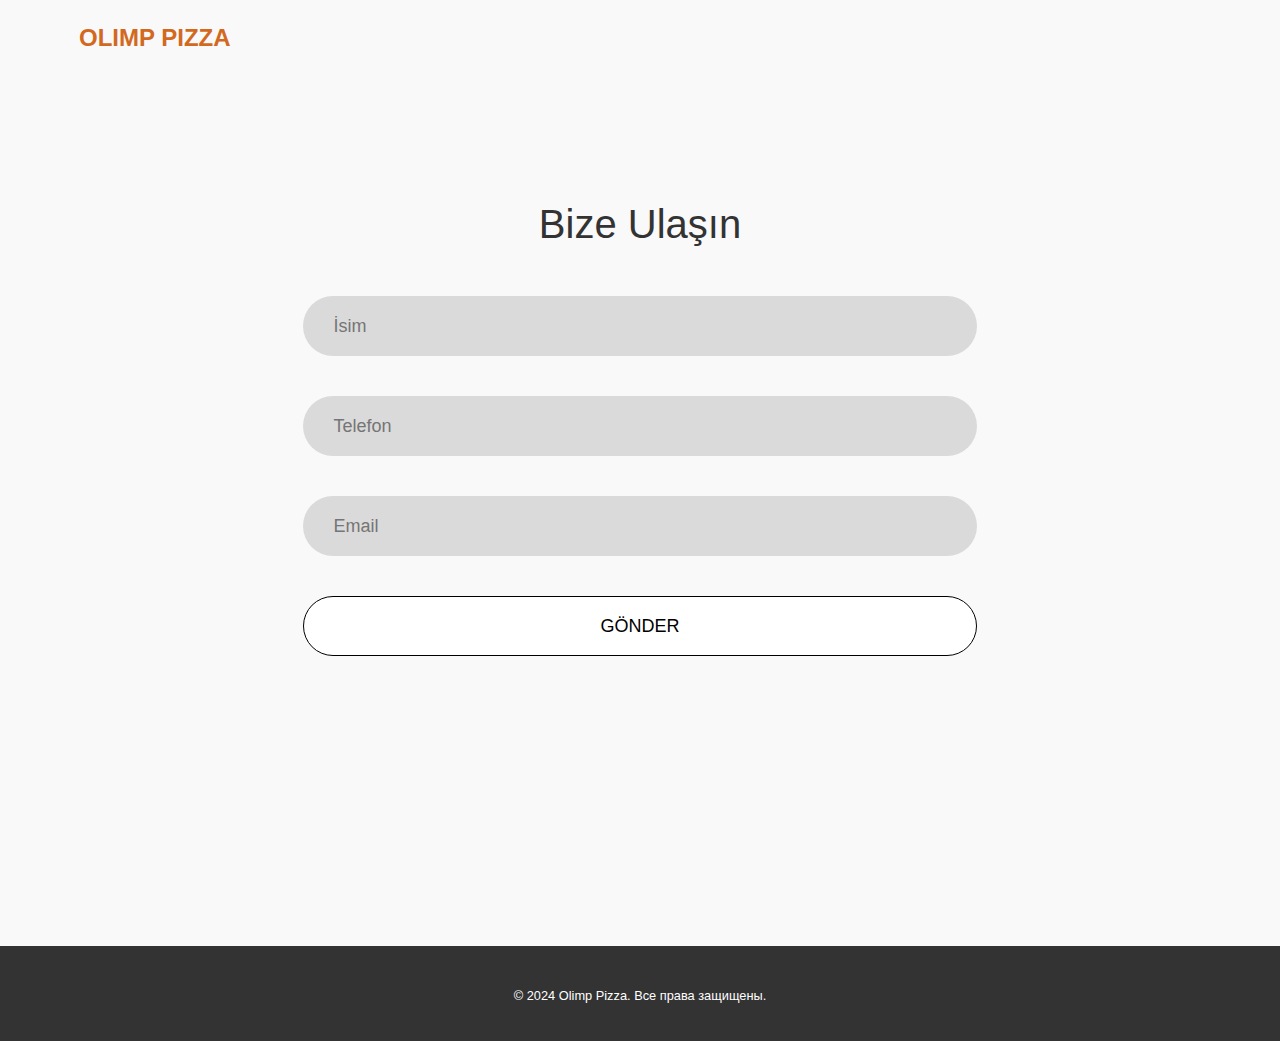
==== form.html @ 53976fcb "1" ====
<!DOCTYPE html>
<html lang="ru">
<head>
    <meta charset="UTF-8">
    <meta name="viewport" content="width=device-width, initial-scale=1.0">
    <meta name="description" content="OLIMP PIZZA  - доставка пиццы.">
    <title>OLIMP PIZZA</title>
    <link rel="apple-touch-icon" sizes="180x180" href="favicon/apple-touch-icon.png">
    <link rel="icon" type="image/png" sizes="32x32" href="favicon/favicon-32x32.png">
    <link rel="icon" type="image/png" sizes="16x16" href="favicon/favicon-16x16.png">
    <link rel="manifest" href="favicon/site.webmanifest">
    <link rel="stylesheet" href="css/bootstrap.min.css">
    <link rel="stylesheet" href="css/style.css">
</head>
<body>
<header>
    <div class="container d-flex justify-content-between head">
        <a href="index.html"><div class="logo">OLIMP PIZZA</div></a>
    </div>
</header>

<section id="grid" class="grid-section tariffs">
    <div class="container">
        <h1 class="check_text text-center">Bize Ulaşın</h1>
        <div class="contact_section2">
            <div class="form-contact">
                <div id="successMessage" class="success_message" style="display: none;">İstek başarıyla gönderildi!</div>
                <form id="contactForm">
                    <div class="input_wrapper">
                        <input type="text" class="address_text" placeholder="İsim" name="name" required>
                    </div>
                    <div class="input_wrapper">
                        <input type="tel" class="address_text" placeholder="Telefon" name="telephone" required>
                    </div>
                    <div class="input_wrapper">
                        <input type="email" class="address_text" placeholder="Email" name="email" required>
                    </div>
                    <button type="submit" class="sub_bt">GÖNDER</button>
                </form>
            </div>
        </div>
    </div>
</section>

<footer class="footer">
    <div class="container">
        <div class="footer-bottom">
            <p>&copy; 2024 Olimp Pizza. Все права защищены.</p>
        </div>
    </div>
</footer>

</body>
<script type="application/ld+json">
    {
        "@context": "https://schema.org",
        "@type": "Organization",
        "name": "Olimp",
        "url": "",
        "logo": "/favicon/favicon.ico"
    }
</script>
<script type="application/ld+json">
    {
        "@context": "https://schema.org",
        "@type": "WPHeader",
        "headline": "OLIMP PIZZA  - доставка пиццы.",
        "description": "OLIMP PIZZA  - доставка пиццы.",
        "url": "",
        "publisher": {
            "@type": "Organization",
            "name": "Olimp",
            "logo": {
                "@type": "ImageObject",
                "url": "/favicon/favicon.ico"
            }
        }
    }
</script>
<script type="application/ld+json">
    {
        "@context": "https://schema.org",
        "@type": "WebPage",
        "name": "Olimp",
        "description": "OLIMP PIZZA  - доставка пиццы.",
        "publisher": {
            "@type": "Organization",
            "name": "Olimp"
        },
        "license": "A license document that applies to this content, typically indicated by URL"
    }
</script>
<script type="application/ld+json">
    {
        "@context": "https://schema.org",
        "@type": "SiteNavigationElement",
        "name": "Main Navigation",
        "url": "",
        "hasPart": [
            {
                "@type": "WebPage",
                "name": "Home",
                "url": ""
            },
            {
                "@type": "WebPage",
                "name": "Privacy Policy",
                "url": "/policy.html"
            },
            {
                "@type": "WebPage",
                "name": "Terms of use",
                "url": "/terms.html"
            },
            {
                "@type": "WebPage",
                "name": "Tariffs",
                "url": "/tariffs.html"
            },
            {
                "@type": "WebPage",
                "name": "Form",
                "url": "/form.html"
            }
        ]
    }
</script>
</html>
---- css/style.css ----
* {
  margin: 0;
  padding: 0;
  box-sizing: border-box;
}

body {
  font-family: Arial, sans-serif;
  color: #ffffff;
  background-color: #ffffff;
}

header {
  position: absolute;
  top: 0;
  width: 100%;
  padding: 20px 0;
  z-index: 1000;
}
header ul {
  margin-bottom: 0;
}
.container {
  width: 90%;
  max-width: 1440px;
  margin: 0 auto;
  justify-content: space-between;
  align-items: center;
}

.logo {
  font-size: 24px;
  font-weight: bold;
  color: #D2691E;
}

.phone {
  font-size: 18px;
  color: #ffffff;
}

nav ul {
  list-style-type: none;
  display: flex;
}

nav ul li {
  margin-left: 20px;
}

nav ul li a {
  text-decoration: none;
  color: #ffffff;
  font-size: 16px;
  padding: 10px;
  transition: color 0.3s;
}

nav ul li a:hover {
  color: #D2691E;
}

/* Hero секция */
.hero {
  position: relative;
  height: 600px;
  background-image: url('../img/0.jpg');
  background-size: cover;
  background-position: center;
  display: flex;
  align-items: center;
  justify-content: center;
  text-align: center;
  color: #ffffff;
}

.overlay {
  position: absolute;
  top: 0;
  left: 0;
  right: 0;
  bottom: 0;
  background-color: rgba(0, 0, 0, 0.5);
}

.hero-content {
  position: relative;
  z-index: 2;
}

.hero h1 {
  font-size: 48px;
  margin-bottom: 20px;
}

.hero p {
  font-size: 24px;
  margin-bottom: 30px;
}
.pizza {
  background-image: url(../img/0.jpg);
  background-size: cover;
  background-position: center;
}
.cta-button {
  background-color: #D2691E;
  color: #ffffff;
  padding: 15px 30px;
  font-size: 18px;
  text-decoration: none;
  border-radius: 5px;
  transition: background-color 0.3s;
}

.cta-button:hover {
  background-color: #b2581a;
}

/* Секция Grid */
.grid-section {
  padding: 60px 0;
  background-color: #f9f9f9;
  color: #333333;
}

/* Центрируемый контент */
.grid-header {
  text-align: center;
  margin-bottom: 40px;
}

.grid-header h2 {
  color: #333333;
  font-size: 36px;
  margin-bottom: 10px;
}

.grid-header p {
  color: #777777;
  font-size: 18px;
}

/* Сетка с элементами */
.grid {
  display: grid;
  grid-template-columns: repeat(3, 1fr);
  gap: 20px;
}

.grid-item {
  background-color: #ffffff;
  border-radius: 10px;
  padding: 20px;
  text-align: center;
  box-shadow: 0 2px 10px rgba(0, 0, 0, 0.1);
}

.grid-item .icon {
  font-size: 40px;
  margin-bottom: 15px;
}

.grid-item h3 {
  font-size: 24px;
  margin-bottom: 10px;
  color: #333333;
}

.grid-item p {
  font-size: 16px;
  color: #777777;
  margin-bottom: 20px;
}

.grid-button {
  background-color: #90EE90;
  color: #333333;
  padding: 10px 20px;
  font-size: 16px;
  text-decoration: none;
  border-radius: 5px;
  transition: background-color 0.3s;
}

.grid-button:hover {
  background-color: #77dd77;
}

/* Адаптивность */
@media (max-width: 768px) {
  .grid {
    grid-template-columns: 1fr;
  }
  .head {
    flex-direction: column;
  }
  .hero h1 {
    font-size: 24px;
  }
  .hero p {
    font-size: 16px;
  }
}


/* Секция CTA */
.cta-section {
  background-color: #ffffff;
  padding: 40px 20px;
  border-radius: 10px;
  box-shadow: 0 2px 10px rgba(0, 0, 0, 0.1);
  margin-top: 40px;
}

.cta-content {
  display: flex;
  flex-direction: column;
  align-items: center;
  text-align: center;
}

.cta-content h2 {
  font-size: 32px;
  margin-bottom: 10px;
  color: #333333;
}

.cta-content p {
  font-size: 18px;
  color: #777777;
  margin-bottom: 20px;
}

.cta-buttons {
  display: flex;
  gap: 10px;
}

.cta-button {
  padding: 10px 20px;
  font-size: 16px;
  border-radius: 5px;
  text-decoration: none;
  transition: background-color 0.3s;
}

.cta-learn-more {
  background-color: #90EE90;
  color: #333333;
}

.cta-get-started {
  background-color: #6a5acd;
  color: #ffffff;
}

.cta-learn-more:hover {
  background-color: #77dd77;
}

.cta-get-started:hover {
  background-color: #483d8b;
}

/* Адаптивность */
@media (max-width: 768px) {
  .cta-content {
    text-align: center;
  }

  .cta-buttons {
    flex-direction: column;
    width: 100%;
  }

  .cta-button {
    width: 100%;
    text-align: center;
  }
}


/* Секция Testimonials */
.testimonials-section {
  padding: 60px 0;
  background-color: #f9f9f9;
  text-align: center;
}

.testimonials-section h2 {
  font-size: 36px;
  color: #333333;
  margin-bottom: 10px;
}

.testimonials-section p {
  font-size: 18px;
  color: #777777;
  margin-bottom: 40px;
}

.testimonials-grid {
  display: grid;
  grid-template-columns: repeat(3, 1fr);
  gap: 20px;
}

.testimonial-item {
  background-color: #ffffff;
  border-radius: 10px;
  padding: 20px;
  box-shadow: 0 2px 10px rgba(0, 0, 0, 0.1);
  text-align: left;
}

.stars {
  font-size: 24px;
  color: #6a5acd; /* Цвет звезд */
  margin-bottom: 15px;
}

.testimonial-item h3 {
  font-size: 24px;
  color: #333333;
  margin-bottom: 10px;
}

.testimonial-item p {
  font-size: 16px;
  color: #777777;
  margin-bottom: 20px;
}

.author {
  font-size: 14px;
  color: #555555;
  font-style: italic;
}

/* Адаптивность */
@media (max-width: 768px) {
  .testimonials-grid {
    grid-template-columns: 1fr;
  }
}





/* Основные стили футера */
.footer {
  background-color: #333;
  color: #fff;
  padding: 20px 0;
  text-align: center;
}

.footer .container {
  width: 80%;
  margin: 0 auto;
}

.footer-content {
  display: flex;
  justify-content: space-between;
  align-items: center;
}

.footer-contact {
  text-align: left;
}

.footer-contact h3 {
  margin-top: 0;
  font-size: 1.2em;
}

.footer-logo img {
  max-width: 150px;
  height: auto;
}

.footer-bottom {
  margin-top: 20px;
  font-size: 0.8em;
}


/*===== NAVBAR =====*/
.header_navbar {
  position: absolute;
  top: 0;
  left: 0;
  width: 100%;
  z-index: 99;
  -webkit-transition: all 0.3s ease-out 0s;
  -moz-transition: all 0.3s ease-out 0s;
  -ms-transition: all 0.3s ease-out 0s;
  -o-transition: all 0.3s ease-out 0s;
  transition: all 0.3s ease-out 0s;
}

.header a {
  color: #333;
}

.header a:hover, .hero a:hover {
  text-decoration: none;
}

.sticky {
  position: fixed;
  z-index: 999;
  background-color: #fff;
  -webkit-box-shadow: 0px 20px 50px 0px rgba(0, 0, 0, 0.05);
  -moz-box-shadow: 0px 20px 50px 0px rgba(0, 0, 0, 0.05);
  box-shadow: 0px 20px 50px 0px rgba(0, 0, 0, 0.05);
  -webkit-transition: all 0.3s ease-out 0s;
  -moz-transition: all 0.3s ease-out 0s;
  -ms-transition: all 0.3s ease-out 0s;
  -o-transition: all 0.3s ease-out 0s;
  transition: all 0.3s ease-out 0s;
}

.sticky .navbar {
  padding: 10px 0;
}

.navbar {
  align-items: center;
  -webkit-transition: all 0.3s ease-out 0s;
  -moz-transition: all 0.3s ease-out 0s;
  -ms-transition: all 0.3s ease-out 0s;
  -o-transition: all 0.3s ease-out 0s;
  transition: all 0.3s ease-out 0s;
}

.navbar h1 {
  white-space: nowrap;
  margin-right: 1rem;
  color: #8B0000;
  font-weight: bold;
}

.navbar a:hover {
  text-decoration: none;
}

.tariffs {
  padding: 200px 0;
}

.navbar-brand {
  padding: 0;
}
header a {
  flex: 1;
}
.navbar-brand img {
  width: 60px;
}
.policy {
  padding-top: 150px;
}
.policy p {
  text-align: left;
}

.navbar-toggler {
  padding: 0;
}

.navbar-toggler .toggler-icon {
  width: 30px;
  height: 2px;
  background-color: #fff;
  display: block;
  margin: 5px 0;
  position: relative;
  -webkit-transition: all 0.3s ease-out 0s;
  -moz-transition: all 0.3s ease-out 0s;
  -ms-transition: all 0.3s ease-out 0s;
  -o-transition: all 0.3s ease-out 0s;
  transition: all 0.3s ease-out 0s;
}

.navbar-toggler.active .toggler-icon:nth-of-type(1) {
  -webkit-transform: rotate(45deg);
  -moz-transform: rotate(45deg);
  -ms-transform: rotate(45deg);
  -o-transform: rotate(45deg);
  transform: rotate(45deg);
  top: 7px;
}

.navbar-toggler.active .toggler-icon:nth-of-type(2) {
  opacity: 0;
}

.navbar-toggler.active .toggler-icon:nth-of-type(3) {
  -webkit-transform: rotate(135deg);
  -moz-transform: rotate(135deg);
  -ms-transform: rotate(135deg);
  -o-transform: rotate(135deg);
  transform: rotate(135deg);
  top: -7px;
}

@media only screen and (min-width: 768px) and (max-width: 991px) {
  .navbar-collapse {
    position: absolute;
    top: 100%;
    left: 0;
    width: 100%;
    background-color: #fff;
    z-index: 9;
    -webkit-box-shadow: 0px 15px 20px 0px rgba(34, 34, 34, 0.1);
    -moz-box-shadow: 0px 15px 20px 0px rgba(34, 34, 34, 0.1);
    box-shadow: 0px 15px 20px 0px rgba(34, 34, 34, 0.1);
    margin-top: 20px;
    padding: 5px 12px;
  }
}

@media (max-width: 767px) {
  .navbar-collapse {
    position: absolute;
    top: 100%;
    left: 0;
    width: 100%;
    background-color: #fff;
    z-index: 9;
    -webkit-box-shadow: 0px 15px 20px 0px rgba(34, 34, 34, 0.1);
    -moz-box-shadow: 0px 15px 20px 0px rgba(34, 34, 34, 0.1);
    box-shadow: 0px 15px 20px 0px rgba(34, 34, 34, 0.1);
    padding: 5px 12px;
  }
  .about-text, .delivery-text {
    width: 100%;
  }
  .about-image, .delivery-image {
    width: 100%;
    margin-right: 0px;
  }
  .h-135 {
    height: auto;
  }
  .policy {
    margin: 0 20px;
    padding-top: 150px;
  }
  .policy h1 {
    font-size: 1.5em;
  }
  .policy h2 {
    font-size: 1.2em;
  }
  .menu ul li {
    margin: 10px 15px;
  }

  .menu ul li a {
    color: #fff
  }

  .category-row {
    flex-direction: column;
  }

  .about-team, .beauty-glory {
    flex-direction: column;
  }

  .about-team img, .beauty-glory img {
    max-width: 100%;
  }

  .navbar-toggler {
    padding: 10px;
  }

  .navbar h1 {
    padding: 20px;
  }

  .navbar-brand img {
    width: 60px;
  }

  .img-about {
    width: 100% !important;
  }

  .advantage-row, .category-row {
    flex-direction: column;
  }

  .services-grid {
    display: flex;
    flex-direction: column;
  }

  .cta-btn {
    font-size: 14px;
  }

  .advantage-item, .category-card {
    width: 100%;
    margin: 10px 0;
  }

  .banner h1 {
    font-size: 16px;
  }

  .banner p {
    font-size: 12px;
  }

  .header-info p, .header-info a {
    font-size: 10px;
  }

  .tariffs .category-card {
    width: 100%;
  }

  .tariffs {
    padding: 80px 0;
  }
}

.navbar-nav .nav-item {
  margin-left: 45px;
  position: relative;
  white-space: nowrap;
}

nav ul li:hover a {
  color: #8B0000 !important;
  text-decoration: none;
}

.screen img {
  max-width: 250px;
}

@media only screen and (min-width: 992px) and (max-width: 1199px) {
  .navbar-nav .nav-item {
    margin-left: 30px;
  }
}

@media only screen and (min-width: 768px) and (max-width: 991px) {
  .navbar-nav .nav-item {
    margin: 0;
  }
}

@media (max-width: 767px) {
  .navbar-nav .nav-item {
    margin: 0;
  }

  .navbar h1 {
    font-size: 18px;
  }
}

.navbar-nav .nav-item a {
  font-size: 16px;
  font-weight: 600;
  color: #38424D;
  -webkit-transition: all 0.3s ease-out 0s;
  -moz-transition: all 0.3s ease-out 0s;
  -ms-transition: all 0.3s ease-out 0s;
  -o-transition: all 0.3s ease-out 0s;
  transition: all 0.3s ease-out 0s;
  padding: 5px 0;
  position: relative;
}

.navbar-nav .nav-item a::before {
  position: absolute;
  content: '';
  width: 0;
  height: 2px;
  background-color: #38424D;
  border-radius: 50px;
  left: 110%;
  left: 0;
  bottom: 0;
  -webkit-transition: all 0.3s ease-out 0s;
  -moz-transition: all 0.3s ease-out 0s;
  -ms-transition: all 0.3s ease-out 0s;
  -o-transition: all 0.3s ease-out 0s;
  transition: all 0.3s ease-out 0s;
}

@media only screen and (min-width: 768px) and (max-width: 991px) {
  .navbar-nav .nav-item a::before {
    display: none;
  }
}

@media (max-width: 767px) {
  .navbar-nav .nav-item a::before {
    display: none;
  }
}

@media only screen and (min-width: 768px) and (max-width: 991px) {
  .navbar-nav .nav-item a {
    display: block;
    padding: 4px 0;
  }
}

@media (max-width: 767px) {
  .navbar-nav .nav-item a {
    display: block;
    padding: 4px 0;
  }
}

.navbar-nav .nav-item.active > a::before, .navbar-nav .nav-item:hover > a::before {
  width: 100%;
}

.navbar-nav .nav-item:hover .sub-menu {
  top: 100%;
  opacity: 1;
  visibility: visible;
}

@media only screen and (min-width: 768px) and (max-width: 991px) {
  .navbar-nav .nav-item:hover .sub-menu {
    top: 0;
  }
}

@media (max-width: 767px) {
  .navbar-nav .nav-item:hover .sub-menu {
    top: 0;
  }

  .screen img {
    max-width: 100%;
  }
}

.navbar-nav .nav-item .sub-menu {
  width: 200px;
  background-color: #fff;
  -webkit-box-shadow: 0px 0px 20px 0px rgba(0, 0, 0, 0.1);
  -moz-box-shadow: 0px 0px 20px 0px rgba(0, 0, 0, 0.1);
  box-shadow: 0px 0px 20px 0px rgba(0, 0, 0, 0.1);
  position: absolute;
  top: 110%;
  left: 0;
  opacity: 0;
  visibility: hidden;
  -webkit-transition: all 0.3s ease-out 0s;
  -moz-transition: all 0.3s ease-out 0s;
  -ms-transition: all 0.3s ease-out 0s;
  -o-transition: all 0.3s ease-out 0s;
  transition: all 0.3s ease-out 0s;
}

@media only screen and (min-width: 768px) and (max-width: 991px) {
  .navbar-nav .nav-item .sub-menu {
    position: relative;
    width: 100%;
    top: 0;
    display: none;
    opacity: 1;
    visibility: visible;
  }
}

@media (max-width: 767px) {
  .navbar-nav .nav-item .sub-menu {
    position: relative;
    width: 100%;
    top: 0;
    display: none;
    opacity: 1;
    visibility: visible;
  }
  .container1 {
    flex-direction: column;
  }
}

.navbar-nav .nav-item .sub-menu li {
  display: block;
}

.navbar-nav .nav-item .sub-menu li a {
  display: block;
  padding: 8px 20px;
  color: #4be46e;
}

.navbar-nav .nav-item .sub-menu li a.active, .navbar-nav .nav-item .sub-menu li a:hover {
  padding-left: 25px;
  color: #1E75D9;
}

.navbar-nav .sub-nav-toggler {
  display: none;
}

.form-contact {
  width: 60%;
}

@media only screen and (min-width: 768px) and (max-width: 991px) {
  .navbar-nav .sub-nav-toggler {
    display: block;
    position: absolute;
    right: 0;
    top: 0;
    background: none;
    color: #222;
    font-size: 18px;
    border: 0;
    width: 30px;
    height: 30px;
  }
}

@media (max-width: 767px) {
  .navbar-nav .sub-nav-toggler {
    display: block;
    position: absolute;
    right: 0;
    top: 0;
    background: none;
    color: #222;
    font-size: 18px;
    border: 0;
    width: 30px;
    height: 30px;
  }

  .form-contact {
    width: 80%;
  }
}

.navbar-nav .sub-nav-toggler span {
  width: 8px;
  height: 8px;
  border-left: 1px solid #222;
  border-bottom: 1px solid #222;
  -webkit-transform: rotate(-45deg);
  -moz-transform: rotate(-45deg);
  -ms-transform: rotate(-45deg);
  -o-transform: rotate(-45deg);
  transform: rotate(-45deg);
  position: relative;
  top: -5px;
}

.contact_section2 {
  width: 100%;
  height: auto;
  background-size: 100%;
  display: flex;
  justify-content: center;
  margin-bottom: 90px;
}

.input_bg {
  width: 60%;
  margin: 0 auto;
  text-align: center;
  margin-top: 100px;
}

.fact_text {
  width: 100%;
  float: left;
  font-size: 20px;
  color: #ffffff;
  text-align: center;
  text-transform: uppercase;
}

.address_text {
  width: 100%;
  float: left;
  font-size: 18px;
  color: #000;
  padding: 5px 20px 5px 30px;
  border-radius: 30px;
  border: 0px;
  background-color: #dadada;
  height: 60px;
  margin-top: 40px;
}

.sub_bt {
  width: 100%;
  color: black;
  background-color: #fff;
  font-size: 18px;
  border-radius: 30px;
  border: 1px solid black;
  height: 60px;
  margin-top: 40px;
  cursor: pointer;

}

.sub_bt:hover {
  color: #fff;
  background-color: black;
  border-color: #fff;
}

.h-80 {
  height: 80px;
  background-size: auto;
}

.courses-section h2 {
  text-align: center;
}
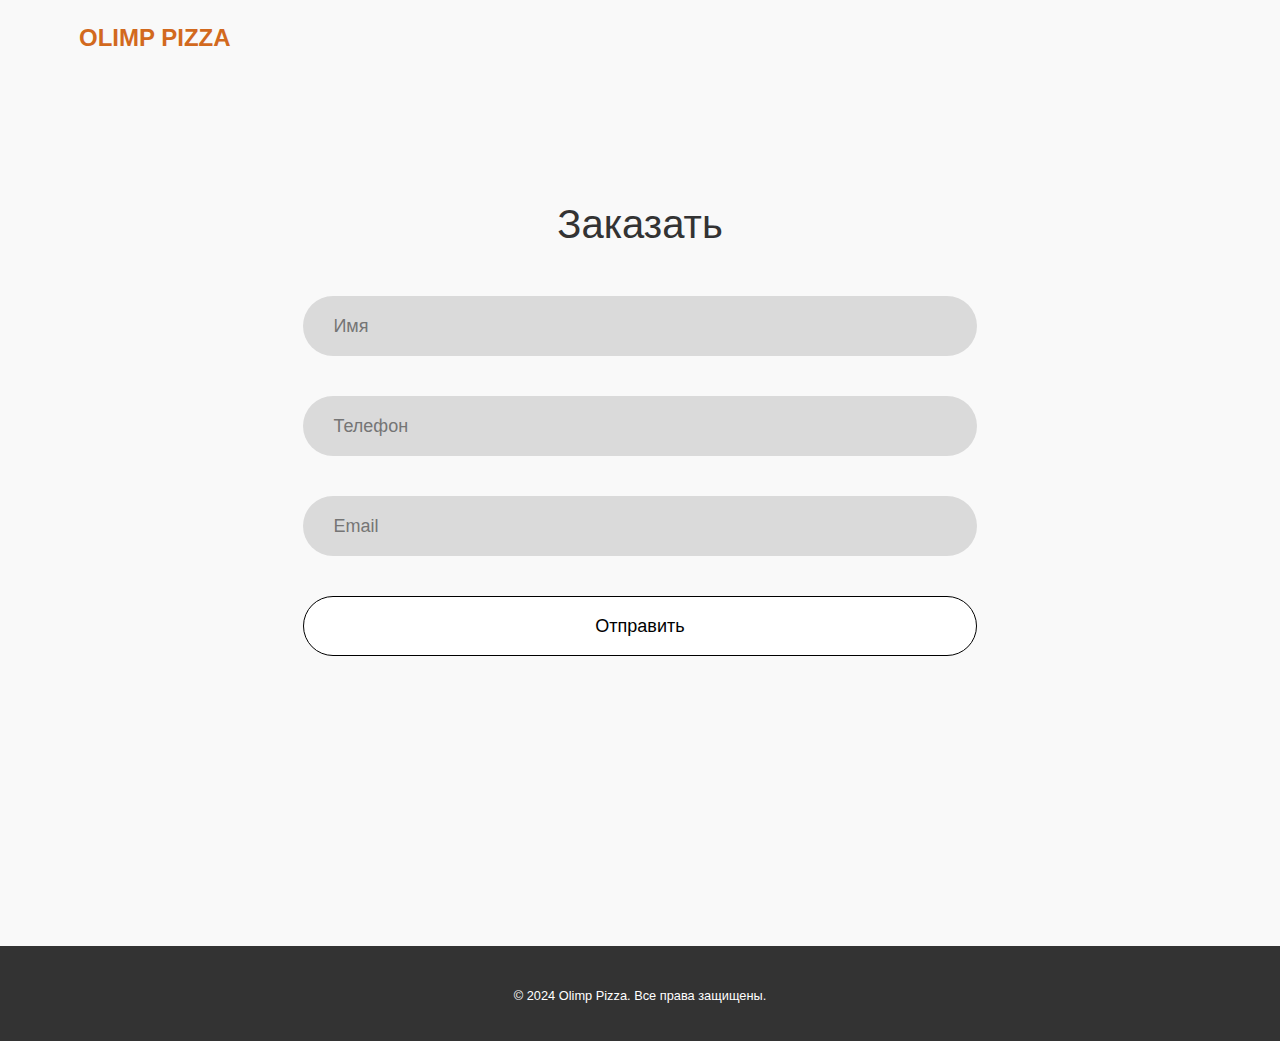
==== commit 3eb44700: "1" ====
--- a/form.html
+++ b/form.html
@@ -21,21 +21,20 @@
 
 <section id="grid" class="grid-section tariffs">
     <div class="container">
-        <h1 class="check_text text-center">Bize Ulaşın</h1>
+        <h1 class="check_text text-center">Заказать</h1>
         <div class="contact_section2">
             <div class="form-contact">
-                <div id="successMessage" class="success_message" style="display: none;">İstek başarıyla gönderildi!</div>
                 <form id="contactForm">
                     <div class="input_wrapper">
-                        <input type="text" class="address_text" placeholder="İsim" name="name" required>
+                        <input type="text" class="address_text" placeholder="Имя" name="name" required>
                     </div>
                     <div class="input_wrapper">
-                        <input type="tel" class="address_text" placeholder="Telefon" name="telephone" required>
+                        <input type="tel" class="address_text" placeholder="Телефон" name="telephone" required>
                     </div>
                     <div class="input_wrapper">
                         <input type="email" class="address_text" placeholder="Email" name="email" required>
                     </div>
-                    <button type="submit" class="sub_bt">GÖNDER</button>
+                    <button type="submit" class="sub_bt">Отправить</button>
                 </form>
             </div>
         </div>
